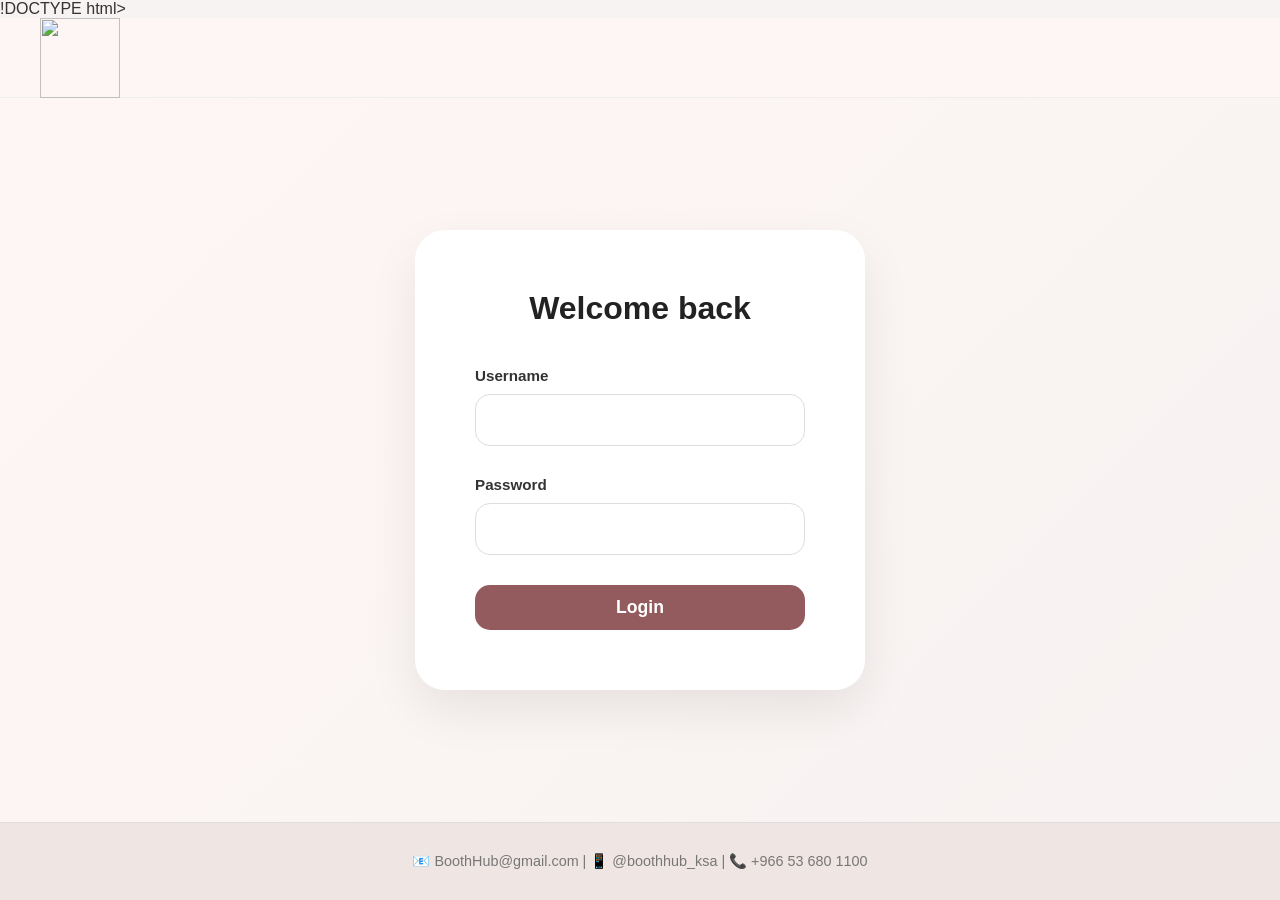
==== index.html @ 03360c5d "Rename Login.html to index.html" ====
!DOCTYPE html>
<html lang="en">
<head>
    <meta charset="UTF-8">
    <title>BoothHub - Login</title>
    <link rel="stylesheet" href="style.css">
</head>
<body>
    <header class="top-header">
        <img src="logo.png" class="header-logo">
    </header>
    <main class="login-wrapper">
        <div class="login-box">
            <h2>Welcome back</h2>
            <form id="loginForm">
                <label>Username</label>
                <input type="text" id="username" required>
                <label>Password</label>
                <input type="password" id="password" required>
                <button type="submit" class="btn-login">Login</button>
            </form>
        </div>
    </main>
   <footer class="main-footer">
        <p>📧 BoothHub@gmail.com | 📱 @boothhub_ksa | 📞 +966 53 680 1100</p>
    </footer>
    <script src="script.js"></script>
</body>
</html>
---- style.css ----
* {
    box-sizing: border-box;
    margin: 0;
    padding: 0;
}

body {
    font-family: 'Segoe UI', Tahoma, Geneva, Verdana, sans-serif;
    background-color: #f7f3f2;
    color: #333;
    min-height: 100vh;
    display: flex;
    flex-direction: column;
}

.top-header {
    background-color: #fef6f4;
    padding: 0 40px;
    display: flex;
    justify-content: space-between;
    align-items: center;
    border-bottom: 1px solid #eee;
    height: 80px;
    position: sticky;
    top: 0;
    z-index: 1000;
}

.header-logo {
    height: 80px;
    width: auto;
}

.header-right {
    display: flex;
    align-items: center;
    gap: 25px;
}
.search-box {
    background: #fff;
    border-radius: 20px;
    padding: 7px 15px;
    border: 1px solid #ddd;
    display: flex;
    align-items: center;
    gap: 10px;
}
.search-box input {
    border: none;
    outline: none;
    font-size: 0.9rem;
    width: 200px;
}
.icon-actions {
    display: flex;
    align-items: center;
    gap: 20px;
    color: #8b5e54;
    font-size: 1.2rem;
}
.icon-actions i {
    cursor: pointer;
    transition: 0.3s ease;
}
.icon-actions i:hover {
    color: #eecbc4;
}
.profile-circle {
    width: 40px;
    height: 40px;
    background-color: #eecbc4;
    border-radius: 50%;
    display: flex;
    align-items: center;
    justify-content: center;
    font-weight: bold;
    font-size: 0.9rem;
    color: #fff;
    border: 2px solid #fff;
    box-shadow: 0 2px 5px rgba(0,0,0,0.1);
}
.dashboard-container {
    display: flex;
    flex: 1;
}
.content-area {
    flex: 1;
    padding: 45px;
    overflow-y: auto;
}
.welcome-header {
    margin-bottom: 65px;
}
.welcome-header h1 {
    font-size: 2.2rem;
    color: #222;
}
.welcome-header p {
    color: #999;
    margin: 10px 0 40px 0;
}

.sidebar {
    width: 280px;
    background-color: #fdf8f7;
    padding: 35px 25px;
    border-right: 1px solid #eee;
    display: flex;
    flex-direction: column;
    height: calc(100vh - 70px);
    position: sticky;
    top: 70px;
}

.sidebar-brand h2 {
    color: #8b5e54;
    font-size: 1.6rem;
    margin-bottom: 5px;
}

.sidebar-brand p {
    font-size: 0.85rem;
    color: #a0a0a0;
    margin-bottom: 40px;
}

.nav-links {
    list-style: none;
    flex-grow: 1;
}

.nav-links li { margin-bottom: 12px; }

.nav-links a {
    display: flex;
    align-items: center;
    gap: 12px;
    text-decoration: none;
    color: #707070;
    padding: 14px 18px;
    border-radius: 14px;
    transition: all 0.3s ease;
    font-weight: 500;
}

.nav-links li.active a {
    background-color: #fff;
    color: #8b5e54;
    box-shadow: 0 5px 15px rgba(0,0,0,0.05);
}

.nav-links a:hover:not(.active) {
    background-color: rgba(255,255,255,0.6);
    transform: translateX(8px);
}

.sidebar-footer-area {
    margin-top: auto;
    padding-top: 25px;
    border-top: 1px solid #f0f0f0;
}

.btn-new-booking {
    width: 100%;
    background-color: #eecbc4;
    color: white;
    border: none;
    padding: 15px;
    border-radius: 30px;
    font-weight: bold;
    font-size: 1rem;
    cursor: pointer;
    margin-bottom: 20px;
    box-shadow: 0 4px 10px rgba(238, 203, 196, 0.4);
    transition: 0.3s;
}

.btn-new-booking:hover {
    background-color: #d8b4ae;
    transform: translateY(-2px);
}

.logout-link {
    text-decoration: none;
    color: #c62828 !important;
    font-weight: bold;
    display: flex;
    align-items: center;
    gap: 12px;
    padding: 10px;
    font-size: 1rem;
    transition: 0.3s;
}

.logout-link:hover { opacity: 0.7; }

.login-wrapper {
    flex: 1;
    display: flex;
    align-items: center;
    justify-content: center;
    background: linear-gradient(135deg, #fef6f4 0%, #f7f3f2 100%);
}

.login-box {
    background: #fff;
    padding: 60px;
    border-radius: 30px;
    width: 100%;
    max-width: 450px;
    text-align: center;
    box-shadow: 0 20px 50px rgba(0, 0, 0, 0.08);
}

.login-box h2 {
    font-size: 2rem;
    margin-bottom: 40px;
    color: #222;
}

.login-box label {
    display: block;
    text-align: left;
    font-weight: 700;
    margin-bottom: 10px;
    font-size: 0.95rem;
}

.login-box input {
    width: 100%;
    padding: 16px;
    border: 1px solid #ddd;
    border-radius: 15px;
    margin-bottom: 30px;
    outline: none;
    font-size: 1rem;
}

.btn-login {
    width: 100%;
    background: #945b5f;
    color: #fff;
    padding: 12px;
    border: none;
    border-radius: 15px;
    font-weight: 800;
    font-size: 1.1rem;
    cursor: pointer;
    transition: 0.3s;
}

.stats-grid {
    display: grid;
    grid-template-columns: repeat(4, 1fr);
    gap: 25px;
    margin-bottom: 45px;
}

.stat-card {
    background: #fff;
    padding: 30px 20px;
    border-radius: 20px;
    text-align: center;
    box-shadow: 0 6px 20px rgba(0,0,0,0.02);
    transition: 0.3s;
}
.stat-card p {
    font-size: 0.8rem;
    font-weight: 700;
    color: #bbb;
    letter-spacing: 1.2px;
    margin-bottom: 15px;
}
.stat-num {
    font-size: 2.4rem;
    font-weight: 600;
}
.highlight { color: #d4a373; }

.next-booking { background-color: #eecbc4; }

.next-booking p, .next-booking .stat-num { color: #fff; }
.bottom-grid {
    display: grid;
    grid-template-columns: 1.8fr 1fr;
    gap: 30px;
}

.recent-bookings, .notifications-panel {
    background: #fff;
    padding: 30px;
    border-radius: 20px;
    box-shadow: 0 6px 20px rgba(0,0,0,0.02);
}
.sec-header {
    display: flex;
    justify-content: space-between;
    align-items: center;
    margin-bottom: 25px;
}
.view-all {
    font-size: 0.9rem;
    color: #8b5e54;
    text-decoration: none;
    font-weight: 700;
}
.bookings-table {
    width: 100%;
    border-collapse: collapse;
}
.bookings-table td {
    padding: 20px 0;
    border-bottom: 1px solid #f8f8f8;
    font-size: 0.95rem;
}
.user-cell {
    display: flex;
    align-items: center;
    gap: 15px;
}
.avatar {
    width: 35px;
    height: 35px;
    border-radius: 50%;
    display: flex;
    align-items: center;
    justify-content: center;
    font-size: 0.75rem;
    font-weight: bold;
    color: #333;
}

.badge {
    padding: 8px 16px;
    border-radius: 25px;
    font-size: 0.8rem;
    font-weight: 700;
}

.accepted { background: #e8f5e9; color: #2e7d32; }
.pending { background: #fff3e0; color: #ef6c00; }
.rejected { background: #ffebee; color: #c62828; }
.services-grid {
    display: grid;
    grid-template-columns: repeat(auto-fill, minmax(320px, 1fr));
    gap: 35px;
}

.service-card {
    background: #fff;
    border-radius: 25px;
    overflow: hidden;
    box-shadow: 0 8px 25px rgba(0, 0, 0, 0.04);
    transition: 0.4s;
}

.service-card:hover {
    transform: translateY(-10px);
}

.service-card img {
    width: 100%;
    height: 220px;
    object-fit: cover;
}

.service-info {
    padding: 30px;
}
.main-footer {
    background-color: #efe5e3;
    padding: 30px;
    text-align: center;
    border-top: 1px solid #ddd;
    font-size: 0.9rem;
    color: #777;
}
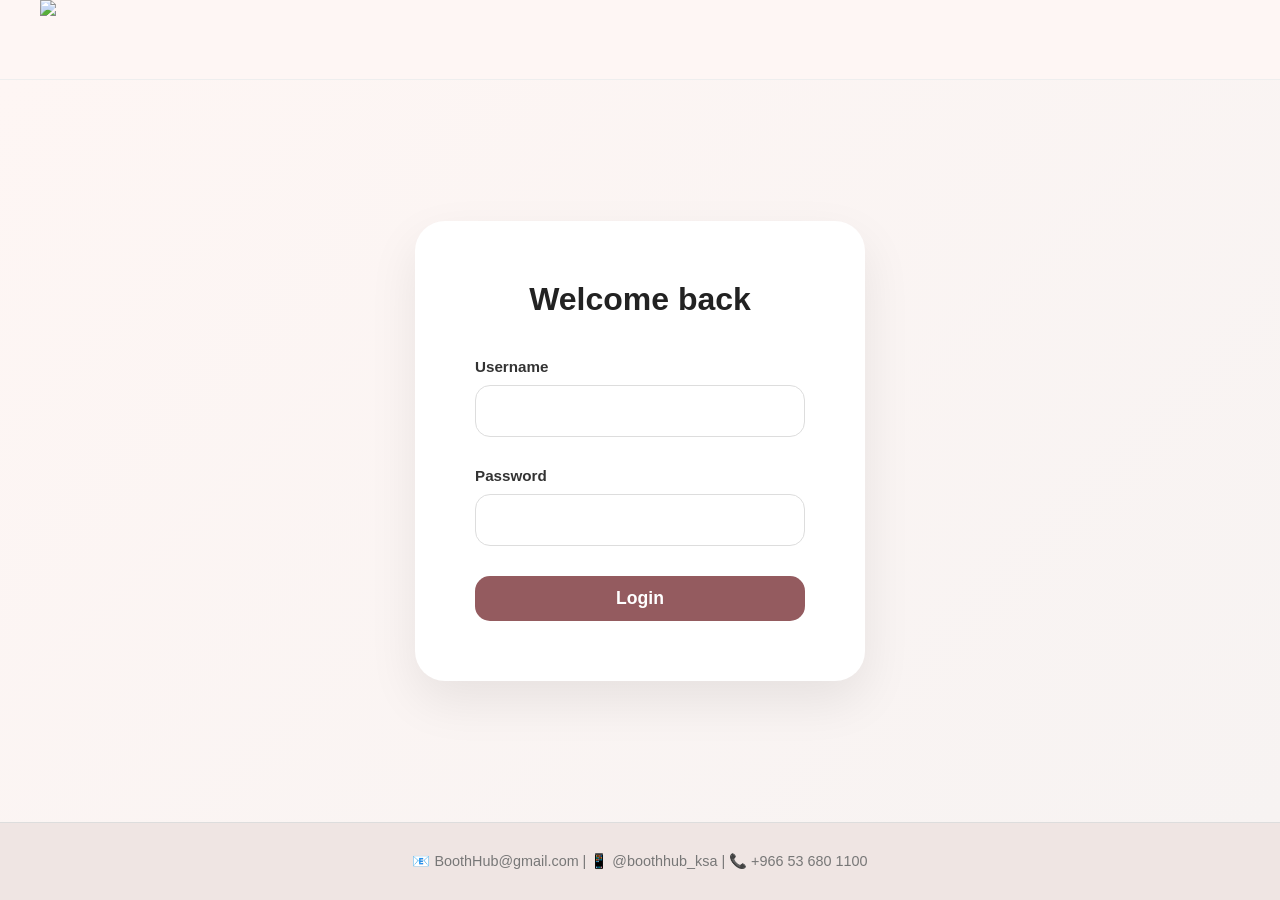
==== commit 0e46510a: "Update index.html" ====
--- a/index.html
+++ b/index.html
@@ -1,4 +1,4 @@
-!DOCTYPE html>
+<!DOCTYPE html>
 <html lang="en">
 <head>
     <meta charset="UTF-8">
@@ -7,7 +7,7 @@
 </head>
 <body>
     <header class="top-header">
-        <img src="logo.png" class="header-logo">
+        <img src="images/logo.png" class="header-logo">
     </header>
     <main class="login-wrapper">
         <div class="login-box">
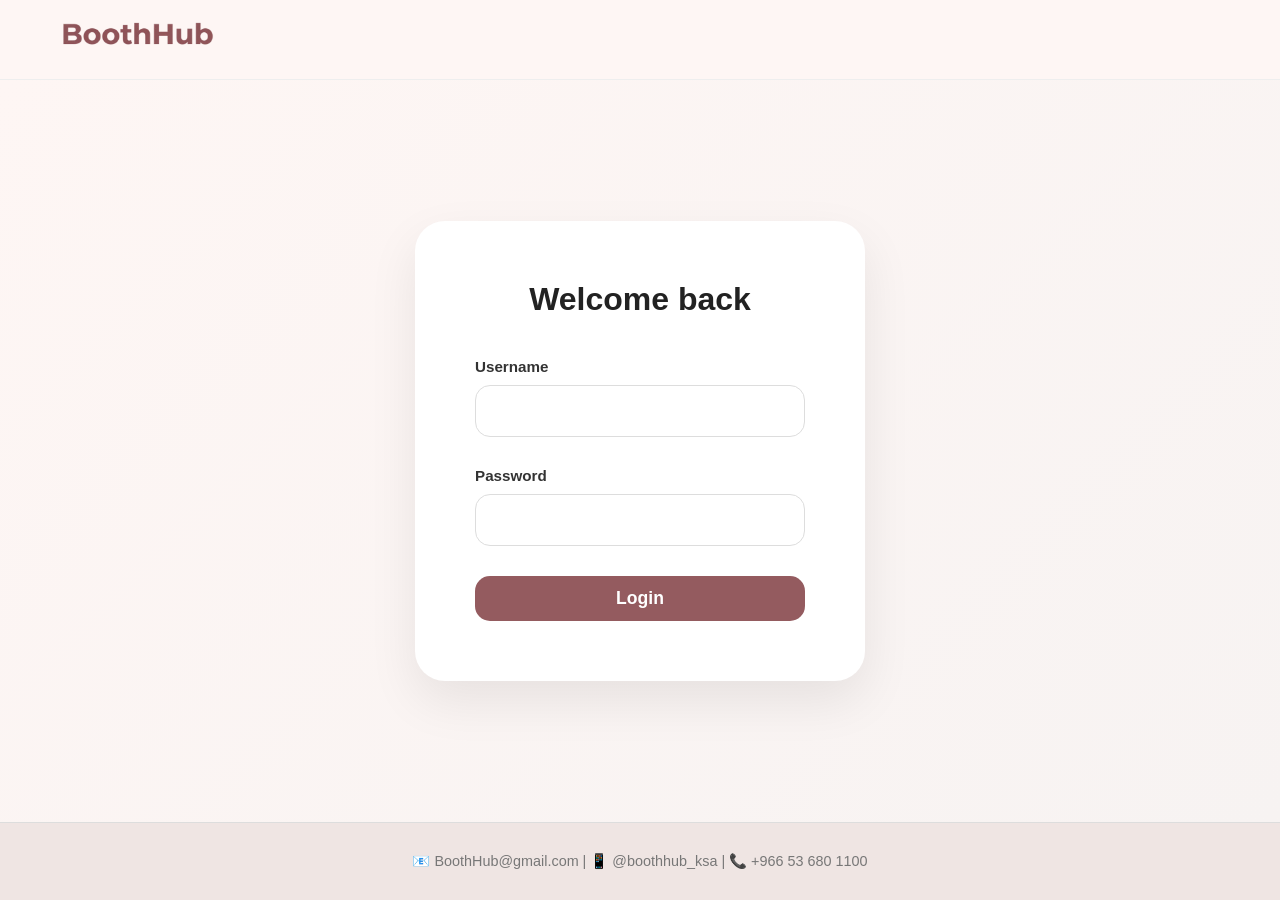
==== commit 332f8002: "Fix logo image filename case in index.html" ====
--- a/index.html
+++ b/index.html
@@ -7,7 +7,7 @@
 </head>
 <body>
     <header class="top-header">
-        <img src="images/logo.png" class="header-logo">
+        <img src="images/Logo.png" class="header-logo">
     </header>
     <main class="login-wrapper">
         <div class="login-box">
